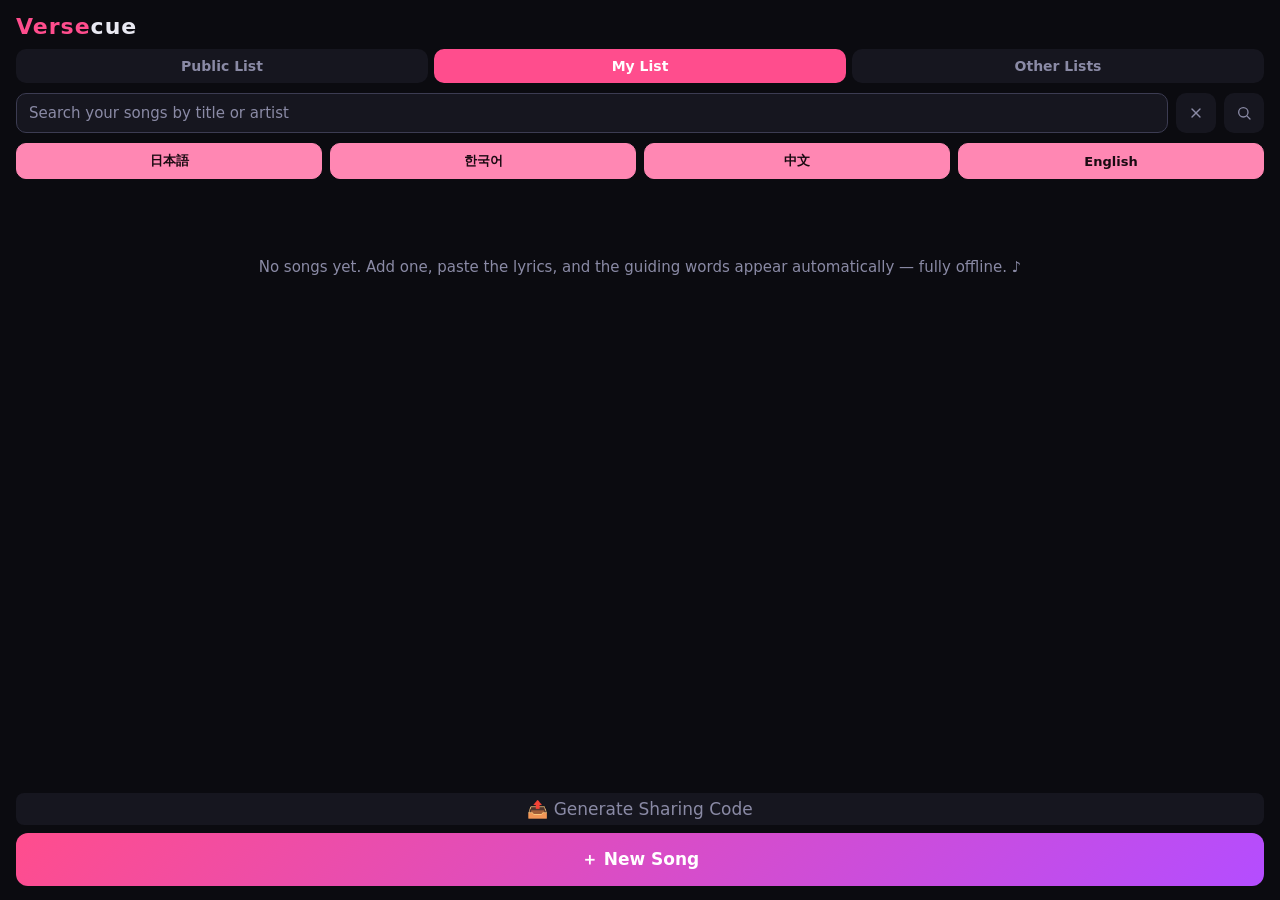
==== index.html @ 70a6bcf5 "Versecue v1 — offline multi-language karaoke reading-aid PWA Prints the reading (furigana / romaji /" ====
<!DOCTYPE html>
<html lang="en" translate="no">
<head>
<meta charset="UTF-8">
<meta name="viewport" content="width=device-width, initial-scale=1, viewport-fit=cover, user-scalable=no">
<meta name="theme-color" content="#0b0b10">
<meta name="google" content="notranslate">
<title>Versecue</title>
<meta property="og:title" content="Versecue — Karaoke Reading Aid">
<meta property="og:description" content="Sing karaoke in any language — Versecue prints the reading (furigana, romaji, Hangul, pinyin) above every lyric so you can sing along, even offline.">
<meta property="og:url" content="https://godwincjh.github.io/versecue/">
<meta property="og:image" content="https://godwincjh.github.io/versecue/icons/og-image.png">
<meta property="og:type" content="website">
<meta name="twitter:card" content="summary_large_image">
<meta name="twitter:title" content="Versecue — Karaoke Reading Aid">
<meta name="twitter:description" content="Sing karaoke in any language — Versecue prints the reading (furigana, romaji, Hangul, pinyin) above every lyric so you can sing along, even offline.">
<meta name="twitter:image" content="https://godwincjh.github.io/versecue/icons/og-image.png">
<link rel="manifest" href="manifest.webmanifest">
<link rel="icon" href="icons/favicon.ico" sizes="any">
<link rel="icon" type="image/png" sizes="32x32" href="icons/favicon-32.png">
<link rel="apple-touch-icon" href="icons/apple-touch-icon.png">
<link rel="stylesheet" href="style.css">
<!-- Cloudflare Web Analytics --><script type='module' src='https://static.cloudflareinsights.com/beacon.min.js' data-cf-beacon='{"token": "084eed25c64946ffbb1b7b14e3983b28"}'></script><!-- End Cloudflare Web Analytics -->
</head>
<body>

<!-- ============ LIBRARY VIEW (My List) ============ -->
<section id="view-library" class="view">
  <header class="app-header">
    <h1><span class="logo-accent">Verse</span>cue</h1>
    <button class="btn-ghost app-share-btn hidden" id="btn-app-share" title="Share Versecue">
      <svg viewBox="0 0 24 24" width="15" height="15" fill="none" stroke="currentColor" stroke-width="1.8" stroke-linecap="round" stroke-linejoin="round"><path d="M12 3v12"/><path d="M8 7l4-4 4 4"/><path d="M5 12v7a1 1 0 0 0 1 1h12a1 1 0 0 0 1-1v-7"/></svg>
      Share
    </button>
  </header>
  <div class="tabbar">
    <button class="tab" data-tab="public">Public List</button>
    <button class="tab active" data-tab="library">My List</button>
    <button class="tab" data-tab="other">Other Lists</button>
  </div>
  <div class="search-bar">
    <input id="library-search-input" type="text" class="search-input" placeholder="Search your songs by title or artist" autocomplete="off">
    <button id="library-search-clear" class="search-btn" title="Clear search"><svg viewBox="0 0 24 24" width="16" height="16" fill="none" stroke="currentColor" stroke-width="2" stroke-linecap="round" stroke-linejoin="round"><path d="M18 6 6 18"/><path d="M6 6l12 12"/></svg></button>
    <button id="library-search-btn" class="search-btn" title="Search"><svg viewBox="0 0 24 24" width="16" height="16" fill="none" stroke="currentColor" stroke-width="2" stroke-linecap="round" stroke-linejoin="round"><circle cx="11" cy="11" r="7"/><path d="m21 21-4.3-4.3"/></svg></button>
    <div id="library-search-suggestions" class="search-suggestions hidden"></div>
  </div>
  <div class="lang-filter" id="lang-filter-library">
    <button type="button" class="lang-filter-btn active" data-lang="japanese">日本語</button>
    <button type="button" class="lang-filter-btn active" data-lang="korean">한국어</button>
    <button type="button" class="lang-filter-btn active" data-lang="chinese">中文</button>
    <button type="button" class="lang-filter-btn active" data-lang="english">English</button>
  </div>
  <div id="song-list" class="song-list"></div>
  <div class="library-footer">
    <button id="btn-gen-code" class="btn-ghost btn-share">📤 Generate Sharing Code</button>
    <button id="btn-new-song" class="btn-primary btn-big">＋ New Song</button>
  </div>
</section>

<!-- ============ PUBLIC LISTS (songs anyone has published) ============ -->
<section id="view-public" class="view">
  <header class="app-header">
    <h1><span class="logo-accent">Verse</span>cue</h1>
    <button class="btn-ghost app-share-btn hidden" title="Share Versecue">
      <svg viewBox="0 0 24 24" width="15" height="15" fill="none" stroke="currentColor" stroke-width="1.8" stroke-linecap="round" stroke-linejoin="round"><path d="M12 3v12"/><path d="M8 7l4-4 4 4"/><path d="M5 12v7a1 1 0 0 0 1 1h12a1 1 0 0 0 1-1v-7"/></svg>
      Share
    </button>
  </header>
  <div class="tabbar">
    <button class="tab active" data-tab="public">Public List</button>
    <button class="tab" data-tab="library">My List</button>
    <button class="tab" data-tab="other">Other Lists</button>
  </div>
  <div class="search-bar">
    <input id="public-search-input" type="text" class="search-input" placeholder="Search by song title or artist" autocomplete="off">
    <button id="public-search-clear" class="search-btn" title="Clear search"><svg viewBox="0 0 24 24" width="16" height="16" fill="none" stroke="currentColor" stroke-width="2" stroke-linecap="round" stroke-linejoin="round"><path d="M18 6 6 18"/><path d="M6 6l12 12"/></svg></button>
    <button id="public-search-btn" class="search-btn" title="Search"><svg viewBox="0 0 24 24" width="16" height="16" fill="none" stroke="currentColor" stroke-width="2" stroke-linecap="round" stroke-linejoin="round"><circle cx="11" cy="11" r="7"/><path d="m21 21-4.3-4.3"/></svg></button>
    <div id="public-search-suggestions" class="search-suggestions hidden"></div>
  </div>
  <div class="sort-bar">
    <span class="sort-label">Sort by</span>
    <select id="public-sort-field">
      <option value="date">Date Added</option>
      <option value="views">Popularity</option>
    </select>
    <button id="public-sort-dir" class="sort-dir-btn" title="Toggle sort direction">↓</button>
    <button id="public-refresh-btn" class="sort-dir-btn" title="Refresh list">
      <svg viewBox="0 0 24 24" width="16" height="16" fill="none" stroke="currentColor" stroke-width="2" stroke-linecap="round" stroke-linejoin="round"><path d="M3 12a9 9 0 0 1 15.3-6.4L21 8"/><path d="M21 3v5h-5"/><path d="M21 12a9 9 0 0 1-15.3 6.4L3 16"/><path d="M3 21v-5h5"/></svg>
    </button>
  </div>
  <div class="lang-filter" id="lang-filter-public">
    <button type="button" class="lang-filter-btn active" data-lang="japanese">日本語</button>
    <button type="button" class="lang-filter-btn active" data-lang="korean">한국어</button>
    <button type="button" class="lang-filter-btn active" data-lang="chinese">中文</button>
    <button type="button" class="lang-filter-btn active" data-lang="english">English</button>
  </div>
  <div id="public-results" class="song-list"></div>
</section>

<!-- ============ EDITOR VIEW ============ -->
<section id="view-editor" class="view">
  <header class="app-header">
    <button id="btn-editor-back" class="btn-ghost header-nav-btn">‹</button>
    <h2 id="editor-title">New Song</h2>
    <button class="btn-ghost header-nav-btn invisible" aria-hidden="true" tabindex="-1">‹</button>
  </header>
  <div class="editor-body">
    <input id="inp-title" type="text" placeholder="Song title (required)" autocomplete="off">
    <input id="inp-artist" type="text" placeholder="Artist (optional)" autocomplete="off">
    <input id="inp-youtube" type="text" placeholder="YouTube video link (optional)" autocomplete="off">
    <label class="modal-label">Language (required)</label>
    <div class="lang-select-row">
      <button type="button" id="lang-btn-japanese" class="lang-select-btn" data-lang="japanese">日本語 Japanese</button>
      <button type="button" id="lang-btn-korean" class="lang-select-btn" data-lang="korean">한국어 Korean</button>
      <button type="button" id="lang-btn-chinese" class="lang-select-btn" data-lang="chinese">中文 Chinese</button>
      <button type="button" id="lang-btn-english" class="lang-select-btn" data-lang="english">English</button>
    </div>
    <textarea id="inp-lyrics" placeholder="Paste the full lyrics here…" spellcheck="false"></textarea>
    <div id="editor-status" class="editor-status hidden"></div>
    <button id="btn-save-song" class="btn-primary btn-big">Save</button>
  </div>
</section>

<!-- ============ PERFORM VIEW ============ -->
<section id="view-perform" class="view">
  <header class="perform-header">
    <button id="btn-perform-back" class="btn-ghost header-nav-btn">‹</button>
    <div class="perform-title">
      <span id="perform-song-title" lang="ja"></span>
    </div>
    <button id="btn-youtube-toggle" class="btn-ghost header-nav-btn" title="YouTube">
      <svg viewBox="0 0 24 24" width="19" height="19" fill="none" stroke="currentColor" stroke-width="1.8" stroke-linecap="round" stroke-linejoin="round"><rect x="2.5" y="5.5" width="19" height="13" rx="3"/><path d="m10.5 9.5 5 2.5-5 2.5z" fill="currentColor" stroke="none"/></svg>
    </button>
    <button id="btn-perform-home" class="btn-ghost header-nav-btn invisible" title="My List"><svg viewBox="0 0 24 24" width="19" height="19" fill="none" stroke="currentColor" stroke-width="1.8" stroke-linecap="round" stroke-linejoin="round"><path d="M3.5 11.5 12 4l8.5 7.5"/><path d="M5.5 10v9a1 1 0 0 0 1 1h11a1 1 0 0 0 1-1v-9"/><path d="M9.5 20v-6h5v6"/></svg></button>
  </header>
  <div id="reading-mode-row" class="reading-mode-row hidden">
    <button type="button" id="mode-btn-furigana" class="reading-mode-btn active" data-mode="furigana" title="Furigana">あ</button>
    <button type="button" id="mode-btn-romaji" class="reading-mode-btn" data-mode="romaji" title="Romaji">A</button>
    <button type="button" id="mode-btn-hangul" class="reading-mode-btn" data-mode="hangul" title="Hangul">한</button>
    <button type="button" id="mode-btn-katakana" class="reading-mode-btn" data-mode="katakana" title="Katakana">ア</button>
  </div>
  <div id="perform-edit-hint" class="edit-hint">Tap a word (or drag across a few) to fix its furigana</div>
  <div id="lyrics-scroll" class="lyrics-scroll">
    <div id="youtube-panel" class="youtube-panel hidden">
      <div class="youtube-search-bar">
        <input id="youtube-search-input" type="text" class="search-input" placeholder="Paste a YouTube video link" autocomplete="off">
        <button id="youtube-load-btn" class="search-btn" title="Load link" disabled><svg viewBox="0 0 24 24" width="16" height="16" fill="none" stroke="currentColor" stroke-width="2" stroke-linecap="round" stroke-linejoin="round"><path d="M5 13l4 4L19 7"/></svg></button>
        <button id="youtube-pin-btn" class="search-btn" title="Pin"></button>
      </div>
      <div class="youtube-controls-row">
        <button id="youtube-revert-btn" class="youtube-revert-btn" disabled>Revert to original video</button>
      </div>
      <p id="youtube-error" class="youtube-error hidden">Please enter a valid YouTube video link.</p>
      <iframe id="youtube-frame" class="youtube-frame" src="" title="YouTube video" allow="autoplay; encrypted-media" allowfullscreen loading="lazy"></iframe>
    </div>
    <div id="lyrics-container" class="lyrics-container" lang="ja"></div>
  </div>
  <div id="selection-bar" class="selection-bar hidden">
    <span id="selection-count"></span>
    <div class="selection-bar-buttons">
      <button id="btn-sel-cancel" class="btn-ghost">Cancel</button>
      <button id="btn-sel-edit" class="btn-primary">Edit furigana</button>
    </div>
  </div>
  <footer class="perform-controls">
    <button id="btn-perform-back-2" class="ctl ctl-icon" title="Back">
      <svg viewBox="0 0 24 24" width="18" height="18" fill="none" stroke="currentColor" stroke-width="2" stroke-linecap="round" stroke-linejoin="round"><path d="M15 18l-6-6 6-6"/></svg>
    </button>
    <button id="btn-perform-add" class="ctl ctl-icon hidden" title="Add to List">
      <svg viewBox="0 0 24 24" width="18" height="18" fill="none" stroke="currentColor" stroke-width="2" stroke-linecap="round" stroke-linejoin="round"><path d="M12 5v14M5 12h14"/></svg>
    </button>
    <button id="btn-font-minus" class="ctl ctl-icon" title="Smaller text">
      <svg viewBox="0 0 24 24" width="18" height="18" fill="none" stroke="currentColor" stroke-width="2" stroke-linecap="round" stroke-linejoin="round"><circle cx="11" cy="11" r="7"/><path d="m21 21-4.3-4.3"/><path d="M8 11h6"/></svg>
    </button>
    <button id="btn-font-plus" class="ctl ctl-icon" title="Bigger text">
      <svg viewBox="0 0 24 24" width="18" height="18" fill="none" stroke="currentColor" stroke-width="2" stroke-linecap="round" stroke-linejoin="round"><circle cx="11" cy="11" r="7"/><path d="m21 21-4.3-4.3"/><path d="M8 11h6"/><path d="M11 8v6"/></svg>
    </button>
  </footer>
</section>

<!-- ============ OTHER LISTS (My List's peer tab) ============ -->
<section id="view-other-view" class="view">
  <header class="app-header">
    <h1><span class="logo-accent">Verse</span>cue</h1>
    <button class="btn-ghost app-share-btn hidden" title="Share Versecue">
      <svg viewBox="0 0 24 24" width="15" height="15" fill="none" stroke="currentColor" stroke-width="1.8" stroke-linecap="round" stroke-linejoin="round"><path d="M12 3v12"/><path d="M8 7l4-4 4 4"/><path d="M5 12v7a1 1 0 0 0 1 1h12a1 1 0 0 0 1-1v-7"/></svg>
      Share
    </button>
  </header>
  <div class="tabbar">
    <button class="tab" data-tab="public">Public List</button>
    <button class="tab" data-tab="library">My List</button>
    <button class="tab active" data-tab="other">Other Lists</button>
  </div>
  <div class="search-bar">
    <input id="other-search-input" type="text" class="search-input" placeholder="Search a list name or a song in your lists" autocomplete="off">
    <button id="other-search-clear" class="search-btn" title="Clear search"><svg viewBox="0 0 24 24" width="16" height="16" fill="none" stroke="currentColor" stroke-width="2" stroke-linecap="round" stroke-linejoin="round"><path d="M18 6 6 18"/><path d="M6 6l12 12"/></svg></button>
    <button id="other-search-btn" class="search-btn" title="Search"><svg viewBox="0 0 24 24" width="16" height="16" fill="none" stroke="currentColor" stroke-width="2" stroke-linecap="round" stroke-linejoin="round"><circle cx="11" cy="11" r="7"/><path d="m21 21-4.3-4.3"/></svg></button>
    <div id="other-search-suggestions" class="search-suggestions hidden"></div>
  </div>
  <div id="other-list-items" class="song-list"></div>
  <div class="library-footer">
    <button id="btn-add-list" class="btn-primary btn-big">➕ Add List</button>
  </div>
</section>

<!-- ============ OTHER LISTS: ADD BY CODE ============ -->
<section id="view-other-add" class="view">
  <header class="perform-header">
    <button id="btn-other-add-back" class="btn-ghost header-nav-btn">‹</button>
    <div class="perform-title"><span>Add List</span></div>
    <button id="btn-other-add-home" class="btn-ghost header-nav-btn" title="My List"><svg viewBox="0 0 24 24" width="19" height="19" fill="none" stroke="currentColor" stroke-width="1.8" stroke-linecap="round" stroke-linejoin="round"><path d="M3.5 11.5 12 4l8.5 7.5"/><path d="M5.5 10v9a1 1 0 0 0 1 1h11a1 1 0 0 0 1-1v-9"/><path d="M9.5 20v-6h5v6"/></svg></button>
  </header>
  <div class="editor-body">
    <label class="modal-label">Enter the code your friend shared</label>
    <input id="add-code-input" type="text" autocomplete="off" placeholder="e.g. K7XQ2R" class="code-input">
    <div id="add-code-status" class="editor-status hidden"></div>
    <button id="btn-add-code-submit" class="btn-primary btn-big">Add List</button>
  </div>
</section>

<!-- ============ SHARED LIBRARY (read-only view of someone else's songs) ============ -->
<section id="view-shared-library" class="view">
  <header class="perform-header">
    <button id="btn-shared-lib-back" class="btn-ghost header-nav-btn">‹</button>
    <div class="perform-title">
      <span id="shared-lib-title"></span>
      <span id="shared-lib-sub" class="perform-progress"></span>
    </div>
    <button id="btn-shared-lib-home" class="btn-ghost header-nav-btn" title="My List"><svg viewBox="0 0 24 24" width="19" height="19" fill="none" stroke="currentColor" stroke-width="1.8" stroke-linecap="round" stroke-linejoin="round"><path d="M3.5 11.5 12 4l8.5 7.5"/><path d="M5.5 10v9a1 1 0 0 0 1 1h11a1 1 0 0 0 1-1v-9"/><path d="M9.5 20v-6h5v6"/></svg></button>
  </header>
  <div class="lang-filter" id="lang-filter-shared">
    <button type="button" class="lang-filter-btn active" data-lang="japanese">日本語</button>
    <button type="button" class="lang-filter-btn active" data-lang="korean">한국어</button>
    <button type="button" class="lang-filter-btn active" data-lang="chinese">中文</button>
    <button type="button" class="lang-filter-btn active" data-lang="english">English</button>
  </div>
  <div id="shared-song-list" class="song-list"></div>
</section>

<!-- ============ READING FIX MODAL ============ -->
<div id="modal-backdrop" class="modal-backdrop hidden">
  <div class="modal">
    <div class="modal-word" id="modal-word"></div>
    <label class="modal-label" id="modal-reading-label">Reading (hiragana)</label>
    <input id="modal-reading" type="text" autocomplete="off" placeholder="ひらがな">
    <div id="modal-reading-chips" class="reading-chips hidden"></div>
    <div class="modal-buttons">
      <button id="modal-cancel" class="btn-ghost">Cancel</button>
      <button id="modal-save" class="btn-primary">Save</button>
    </div>
  </div>
</div>

<!-- ============ GENERATE SHARING CODE MODAL ============ -->
<div id="gen-code-modal-backdrop" class="modal-backdrop hidden">
  <div class="modal">
    <div class="modal-word share-modal-title">Generate Sharing Code</div>
    <p class="modal-desc">Generate a code to share with your friends so they can add your list to theirs.</p>
    <div id="gen-code-setup">
      <label class="modal-label">List Name</label>
      <input id="gen-list-name" type="text" autocomplete="off" placeholder="e.g. My Karaoke Favorites">
      <label class="modal-label gen-code-label-2">Your Name</label>
      <input id="gen-user-name" type="text" autocomplete="off" placeholder="e.g. Tom">
      <div id="gen-code-status" class="editor-status hidden"></div>
      <div class="modal-buttons">
        <button id="gen-code-cancel" class="btn-ghost">Cancel</button>
        <button id="gen-code-submit" class="btn-primary">Generate</button>
      </div>
    </div>
    <div id="gen-code-result" class="hidden">
      <label class="modal-label">Your code</label>
      <div class="gen-code-row">
        <div id="gen-code-display" class="gen-code-display"></div>
        <button id="gen-code-copy-code" class="gen-code-copy-btn" title="Copy code">📋</button>
      </div>
      <label class="modal-label gen-code-label-2">Message to send</label>
      <div class="gen-code-row">
        <textarea id="gen-code-message" readonly class="gen-code-message"></textarea>
        <button id="gen-code-copy" class="gen-code-copy-btn" title="Copy message">📋</button>
      </div>
      <div class="modal-buttons">
        <button id="gen-code-close" class="btn-ghost">Close</button>
      </div>
    </div>
  </div>
</div>

<!-- ============ REMOVE OTHER LIST CONFIRM MODAL ============ -->
<div id="remove-other-backdrop" class="modal-backdrop hidden">
  <div class="modal">
    <div class="modal-word share-modal-title">Remove this list?</div>
    <p class="remove-other-note">(This list would only be removed for you)</p>
    <div class="modal-buttons">
      <button id="remove-other-cancel" class="btn-ghost">Cancel</button>
      <button id="remove-other-confirm" class="btn-primary">Remove</button>
    </div>
  </div>
</div>

<div id="publish-confirm-backdrop" class="modal-backdrop hidden">
  <div class="modal">
    <div class="modal-word share-modal-title">Publish to Public List?</div>
    <p class="modal-desc">Please confirm your lyrics are updated and accurate.</p>
    <div class="modal-buttons">
      <button id="publish-confirm-cancel" class="btn-ghost">Cancel</button>
      <button id="publish-confirm-confirm" class="btn-primary">Publish</button>
    </div>
  </div>
</div>

<!-- ============ REMOVE SONG (MY LIST) CONFIRM MODAL ============ -->
<div id="remove-song-backdrop" class="modal-backdrop hidden">
  <div class="modal">
    <div class="modal-word share-modal-title">Remove this song from your list?</div>
    <div class="modal-buttons">
      <button id="remove-song-cancel" class="btn-ghost">Cancel</button>
      <button id="remove-song-confirm" class="btn-primary">Remove</button>
    </div>
  </div>
</div>

<!-- ============ ADD TO LIST CONFIRM MODAL ============ -->
<div id="add-confirm-backdrop" class="modal-backdrop hidden">
  <div class="modal">
    <div class="modal-word share-modal-title">Add this song to My List?</div>
    <div class="modal-buttons">
      <button id="add-confirm-cancel" class="btn-ghost">Cancel</button>
      <button id="add-confirm-confirm" class="btn-primary">Add</button>
    </div>
  </div>
</div>

<div id="toast" class="toast hidden"></div>

<script src="lib/kuromoji.js"></script>
<script src="lib/pinyin-pro.js"></script>
<!-- App modules, loaded in dependency order (foundation → domain → UI → features → bootstrap) -->
<script src="js/state.js"></script>
<script src="js/ui-core.js"></script>
<script src="js/translit.js"></script>
<script src="js/tokenize.js"></script>
<script src="js/library.js"></script>
<script src="js/editor.js"></script>
<script src="js/perform.js"></script>
<script src="js/perform-youtube.js"></script>
<script src="js/sharing.js"></script>
<script src="js/main.js"></script>
</body>
</html>
---- style.css ----
:root {
  --bg: #0b0b10;
  --panel: #16161f;
  --panel-2: #1e1e2a;
  --text: #e9e9f2;
  --dim: #8a8aa5;
  --faint: #3c3c52;
  --accent: #ff4d8d;
  --accent-soft: #ff87b3;
  --ruby: #9fd8ff;
  --gold: #b9976a;
  --safe-bottom: env(safe-area-inset-bottom, 0px);
}

* { margin: 0; padding: 0; box-sizing: border-box; -webkit-tap-highlight-color: transparent; }

html, body {
  height: 100%;
  background: var(--bg);
  color: var(--text);
  font-family: "Yu Gothic UI", "Hiragino Sans", "Noto Sans JP", system-ui, sans-serif;
  overscroll-behavior: none;
}

/* Chinese shares Unicode codepoints with Japanese kanji but the two scripts
   have different standard glyph shapes (Han unification) — without this,
   Chinese text would render with the Japanese-first font stack above. */
:lang(zh) { font-family: "PingFang SC", "Microsoft YaHei", "Noto Sans SC", "Noto Sans CJK SC", system-ui, sans-serif; }

.hidden { display: none !important; }
.invisible { visibility: hidden !important; pointer-events: none; }

.view {
  position: fixed;
  inset: 0;
  height: 100dvh;
  display: flex;
  flex-direction: column;
  opacity: 0;
  visibility: hidden;
  pointer-events: none;
  transition: opacity 0.2s ease, visibility 0s linear 0.2s;
}
.view.view-active {
  opacity: 1;
  visibility: visible;
  pointer-events: auto;
  transition: opacity 0.2s ease, visibility 0s linear 0s;
}

/* ---------- headers ---------- */
.app-header {
  display: flex;
  align-items: center;
  justify-content: space-between;
  padding: 14px 16px 10px;
}
.app-header h1 { font-size: 22px; font-weight: 800; letter-spacing: 1px; flex-shrink: 0; }
.app-header h2 { font-size: 17px; font-weight: 700; }
.logo-accent { color: var(--accent); }
.logo-sub { font-size: 12px; color: var(--dim); font-weight: 400; margin-left: 6px; }

.app-share-btn {
  background: var(--panel);
  color: var(--dim);
  border-radius: 8px;
  display: inline-flex;
  align-items: center;
  gap: 5px;
  padding: 6px 12px;
  font-size: 13px;
  font-weight: 600;
  flex-shrink: 0;
}
.app-share-btn:active { color: var(--text); background: var(--panel-2); }

/* ---------- buttons ---------- */
button { font-family: inherit; border: none; cursor: pointer; }
.icon-btn { display: inline-flex; align-items: center; justify-content: center; }
.header-nav-btn {
  width: 34px;
  height: 34px;
  padding: 0;
  font-size: 20px;
  display: inline-flex;
  align-items: center;
  justify-content: center;
  flex-shrink: 0;
}
.btn-primary {
  background: linear-gradient(135deg, #ff4d8d, #b44dff);
  color: #fff;
  border-radius: 12px;
  padding: 10px 18px;
  font-size: 15px;
  font-weight: 700;
}
.btn-primary:active { filter: brightness(1.15); }
.btn-primary:disabled { opacity: 0.5; }
.btn-big { width: 100%; padding: 15px; font-size: 17px; }
.btn-ghost {
  background: none;
  color: var(--dim);
  font-size: 17px;
  padding: 6px 10px;
  border-radius: 8px;
}
.btn-ghost:active { color: var(--text); }

/* ---------- library ---------- */
.song-list { flex: 1; overflow-y: auto; padding: 4px 16px; }
.song-card {
  background: var(--panel);
  border-radius: 14px;
  padding: 14px 16px;
  margin-bottom: 10px;
  display: flex;
  align-items: center;
  gap: 10px;
}
.song-card-main { flex: 1; min-width: 0; }
.song-card-title { font-size: 17px; font-weight: 700; white-space: nowrap; overflow: hidden; text-overflow: ellipsis; }
.song-card-sub { font-size: 13px; color: var(--dim); margin-top: 3px; }
.song-card-tags { display: flex; align-items: center; gap: 6px; margin-top: 6px; }
.song-card-lang-tag {
  background: var(--accent-soft);
  color: #1a0a12;
  font-size: 10px;
  font-weight: 700;
  padding: 2px 7px;
  border-radius: 6px;
  flex-shrink: 0;
}
.song-card-video-icon { color: var(--dim); display: inline-flex; flex-shrink: 0; }
.song-card-btn {
  background: var(--panel-2);
  color: var(--dim);
  border-radius: 10px;
  padding: 9px 12px;
  font-size: 14px;
  flex-shrink: 0;
}
.song-card-btn:active { color: var(--text); }
.song-card-btn.published { color: var(--accent-soft); }
.song-card-btn:disabled { opacity: 0.35; }
.song-card-btn:disabled:active { color: var(--dim); }
.empty-library {
  text-align: center;
  color: var(--dim);
  padding: 60px 30px;
  font-size: 15px;
  line-height: 1.9;
}

/* ---------- search bar ---------- */
.search-bar {
  position: relative;
  display: flex;
  gap: 8px;
  padding: 0 16px 10px;
  flex-shrink: 0;
}
.search-input {
  flex: 1;
  min-width: 0;
  background: var(--panel);
  border: 1px solid var(--faint);
  border-radius: 10px;
  color: var(--text);
  font-family: inherit;
  font-size: 15px;
  padding: 10px 12px;
  outline: none;
}
.search-input::placeholder { color: var(--dim); font-weight: 400; opacity: 1; }
.search-input:focus { border-color: var(--accent); }
.search-btn {
  background: var(--panel);
  color: var(--dim);
  border-radius: 10px;
  width: 40px;
  flex-shrink: 0;
  display: inline-flex;
  align-items: center;
  justify-content: center;
}
.search-btn:active { color: var(--text); background: var(--panel-2); }
.search-btn:disabled { opacity: 0.35; }
.search-btn:disabled:active { color: var(--dim); background: var(--panel); }

.sort-bar {
  display: flex;
  align-items: center;
  gap: 8px;
  padding: 0 16px 10px;
}
.sort-label { font-size: 13px; color: var(--dim); flex-shrink: 0; }
.sort-bar select {
  flex: 1;
  min-width: 0;
  background: var(--panel);
  border: 1px solid var(--faint);
  border-radius: 10px;
  color: var(--text);
  font-family: inherit;
  font-size: 14px;
  padding: 8px 10px;
}
.sort-dir-btn {
  background: var(--panel);
  color: var(--dim);
  border-radius: 10px;
  width: 38px;
  height: 36px;
  flex-shrink: 0;
  font-size: 16px;
  display: inline-flex;
  align-items: center;
  justify-content: center;
}
.sort-dir-btn:active { color: var(--text); background: var(--panel-2); }
.sort-dir-btn.spinning svg { animation: spin 0.6s linear infinite; }
@keyframes spin { to { transform: rotate(360deg); } }

.search-suggestions {
  position: absolute;
  left: 16px;
  right: 56px;
  top: calc(100% - 4px);
  background: var(--panel-2);
  border: 1px solid var(--faint);
  border-radius: 12px;
  overflow: hidden;
  z-index: 20;
  box-shadow: 0 10px 30px rgba(0, 0, 0, 0.4);
  transform-origin: top center;
  transform: scaleY(0.85) translateY(-6px);
  opacity: 0;
  transition: opacity 0.15s ease, transform 0.15s ease;
}
.search-suggestions.open {
  transform: scaleY(1) translateY(0);
  opacity: 1;
}
.suggestion-item {
  display: flex;
  align-items: center;
  gap: 10px;
  padding: 10px 12px;
  border-bottom: 1px solid var(--faint);
}
.suggestion-item:last-child { border-bottom: none; }
.suggestion-item:active { background: var(--panel); }
.suggestion-icon { flex-shrink: 0; color: var(--dim); display: flex; }
.suggestion-text { min-width: 0; flex: 1; }
.suggestion-title { font-size: 14px; font-weight: 700; white-space: nowrap; overflow: hidden; text-overflow: ellipsis; }
.suggestion-sub { font-size: 12px; color: var(--dim); white-space: nowrap; overflow: hidden; text-overflow: ellipsis; }

/* ---------- toast ---------- */
.toast {
  position: fixed;
  top: 50%;
  left: 50%;
  transform: translate(-50%, -50%);
  background: var(--panel-2);
  color: var(--text);
  padding: 14px 22px;
  border-radius: 12px;
  font-size: 15px;
  font-weight: 600;
  z-index: 100;
  opacity: 0;
  transition: opacity 0.3s;
  box-shadow: 0 8px 24px rgba(0, 0, 0, 0.4);
  text-align: center;
  max-width: 80vw;
  pointer-events: none;
}
.toast.show { opacity: 1; }
.library-footer { padding: 12px 16px calc(14px + var(--safe-bottom)); }
.btn-share { width: 100%; text-align: center; margin-bottom: 8px; background: var(--panel); }

/* ---------- tab bar ---------- */
.tabbar { display: flex; gap: 6px; padding: 0 16px 10px; flex-shrink: 0; }
.tab { flex: 1; background: var(--panel); color: var(--dim); border-radius: 10px; padding: 9px 0; font-size: 14px; font-weight: 700; transition: background 0.15s ease, color 0.15s ease; }
.tab.active { background: var(--accent); color: #fff; }

.lang-select-row { display: grid; grid-template-columns: 1fr 1fr; gap: 8px; }
.lang-select-btn {
  background: var(--panel);
  color: var(--dim);
  border: 1px solid var(--faint);
  border-radius: 10px;
  padding: 11px 0;
  font-size: 14px;
  font-weight: 700;
  transition: background 0.15s ease, color 0.15s ease, border-color 0.15s ease;
}
.lang-select-btn.active { background: var(--accent); color: #fff; border-color: var(--accent); }

.lang-filter { display: flex; gap: 8px; padding: 0 16px 10px; flex-shrink: 0; }
.lang-filter-btn {
  flex: 1;
  background: var(--panel);
  color: var(--dim);
  border: 1px solid var(--faint);
  border-radius: 10px;
  padding: 8px 0;
  font-size: 13px;
  font-weight: 700;
  transition: background 0.15s ease, color 0.15s ease, border-color 0.15s ease, opacity 0.15s ease;
}
.lang-filter-btn.active { background: var(--accent-soft); color: #1a0a12; border-color: var(--accent-soft); }
.lang-filter-btn:not(.active) { opacity: 0.5; }

.code-input { text-transform: uppercase; text-align: center; font-size: 22px; letter-spacing: 4px; }

.remove-other-note { text-align: center; color: var(--dim); font-size: 13px; margin-top: 6px; }

/* ---------- editor ---------- */
.editor-body {
  flex: 1;
  display: flex;
  flex-direction: column;
  gap: 10px;
  padding: 6px 16px calc(14px + var(--safe-bottom));
  min-height: 0;
}
.editor-body input[type="text"], .editor-body textarea {
  background: var(--panel);
  border: 1px solid var(--faint);
  border-radius: 12px;
  color: var(--text);
  font-family: inherit;
  font-size: 16px;
  padding: 12px 14px;
  outline: none;
}
.editor-body input:focus, .editor-body textarea:focus { border-color: var(--accent); }
.editor-body input::placeholder, .editor-body textarea::placeholder { color: var(--dim); font-weight: 400; opacity: 1; }
.editor-body textarea { flex: 1; resize: none; line-height: 1.8; min-height: 120px; }
.editor-status {
  text-align: center;
  color: var(--accent-soft);
  font-size: 14px;
  padding: 4px;
}

/* ---------- perform ---------- */
.perform-header {
  display: flex;
  align-items: center;
  gap: 8px;
  padding: 8px 10px 4px;
  flex-shrink: 0;
}
.perform-title {
  flex: 1;
  min-width: 0;
  overflow: hidden;
  text-align: center;
}
#perform-song-title {
  font-size: 15px;
  font-weight: 700;
  white-space: nowrap;
  overflow: hidden;
  text-overflow: ellipsis;
}

.edit-hint {
  text-align: center;
  font-size: 12px;
  color: var(--dim);
  padding: 0 0 8px;
  flex-shrink: 0;
}

.youtube-panel {
  display: flex;
  flex-direction: column;
  gap: 6px;
  padding: 6px 10px 8px;
  background: var(--bg);
}
/* Pinning is pure CSS (no DOM move) so the iframe never gets detached and
   reloaded — position:sticky lets it scroll normally until it reaches the
   top of #lyrics-scroll, then hold there while lyrics scroll underneath. */
.youtube-panel.pinned { position: sticky; top: 0; z-index: 5; }
.youtube-search-bar { display: flex; gap: 8px; }
.youtube-frame {
  width: 100%;
  height: 180px;
  border: none;
  border-radius: 12px;
  background: var(--panel);
}
.youtube-controls-row { display: flex; }
.youtube-revert-btn {
  background: var(--panel);
  color: var(--text);
  border: 1px solid var(--faint);
  border-radius: 10px;
  padding: 8px 12px;
  font-size: 13px;
  font-weight: 600;
}
.youtube-revert-btn:disabled { color: var(--dim); opacity: 0.4; }
.youtube-revert-btn:not(:disabled):active { background: var(--panel-2); }
.youtube-error { font-size: 12px; color: var(--accent); line-height: 1.4; }

.lyrics-scroll {
  flex: 1;
  overflow-y: auto;
  min-height: 0;
}
.lyrics-container {
  padding: 6px 18px 30vh;
  font-size: 26px;
}

.line {
  padding: 0.42em 10px;
  line-height: 2.3;
  white-space: pre-wrap;
  word-break: break-word;
  color: var(--text);
}
.line.gap { height: 1.2em; padding: 0; }

ruby { ruby-align: center; }
rt {
  font-size: 0.55em;
  font-weight: 700;
  color: var(--ruby);
  letter-spacing: 0.05em;
}

.unit {
  border-radius: 6px;
  padding: 0 1px;
  transition: background 0.15s;
}
.unit.selected {
  background: rgba(255, 77, 141, 0.32);
  box-shadow: 0 0 0 1px rgba(255, 77, 141, 0.6);
}

/* ---------- selection bar ---------- */
.selection-bar {
  display: flex;
  align-items: center;
  justify-content: space-between;
  gap: 10px;
  padding: 10px 16px;
  background: var(--panel-2);
  border-top: 1px solid var(--faint);
  flex-shrink: 0;
}
#selection-count { font-size: 14px; color: var(--text); font-weight: 600; }
.selection-bar-buttons { display: flex; gap: 8px; }

/* ---------- perform controls ---------- */
.perform-controls {
  display: flex;
  gap: 8px;
  padding: 8px 10px calc(10px + var(--safe-bottom));
  flex-shrink: 0;
}
.ctl {
  background: var(--panel);
  color: var(--text);
  border-radius: 14px;
  font-size: 17px;
  font-weight: 700;
  padding: 14px 0;
  flex: 1;
}
.ctl:active { background: var(--panel-2); }
.ctl:disabled { opacity: 0.35; }
.ctl:disabled:active { background: var(--panel); }
.ctl-icon { display: flex; align-items: center; justify-content: center; color: var(--dim); }
.ctl-icon:active { color: var(--text); }

.reading-mode-row { display: flex; justify-content: center; gap: 6px; padding: 4px 16px 8px; flex-shrink: 0; }
.reading-mode-btn {
  background: var(--panel);
  color: var(--dim);
  border: 1px solid var(--faint);
  border-radius: 10px;
  width: 42px;
  height: 34px;
  font-size: 15px;
  font-weight: 700;
  transition: background 0.15s ease, color 0.15s ease, border-color 0.15s ease;
}
.reading-mode-btn.active { background: var(--accent); color: #fff; border-color: var(--accent); }

/* ---------- modal ---------- */
.modal-backdrop {
  position: fixed;
  inset: 0;
  background: rgba(0, 0, 0, 0.65);
  display: flex;
  align-items: center;
  justify-content: center;
  z-index: 50;
  padding: 20px;
  opacity: 0;
  transition: opacity 0.18s ease;
}
.modal-backdrop.open { opacity: 1; }
.modal {
  background: var(--panel-2);
  border-radius: 18px;
  padding: 22px;
  width: 100%;
  max-width: 360px;
  transform: scale(0.94) translateY(8px);
  transition: transform 0.18s ease;
}
.modal-backdrop.open .modal { transform: scale(1) translateY(0); }
.modal-word {
  font-size: 30px;
  font-weight: 700;
  text-align: center;
  margin-bottom: 14px;
}
.modal-label { display: block; font-size: 13px; color: var(--dim); margin-bottom: 6px; }
.modal input[type="text"] {
  width: 100%;
  background: var(--bg);
  border: 1px solid var(--faint);
  border-radius: 10px;
  color: var(--text);
  font-family: inherit;
  font-size: 20px;
  text-align: center;
  padding: 10px;
  outline: none;
}
.modal input[type="text"]:focus { border-color: var(--accent); }
.modal input[type="text"]::placeholder { color: var(--dim); font-weight: 400; opacity: 1; }
.modal-buttons { display: flex; gap: 8px; justify-content: flex-end; margin-top: 18px; }

.share-modal-title { font-size: 19px; }
.modal-desc { text-align: center; color: var(--dim); font-size: 13px; line-height: 1.5; margin: -6px 0 16px; }
.gen-code-label-2 { margin-top: 12px; }

.gen-code-row { display: flex; align-items: stretch; gap: 8px; }
.gen-code-display {
  flex: 1;
  text-align: center;
  font-size: 32px;
  font-weight: 800;
  letter-spacing: 6px;
  color: var(--accent-soft);
  background: var(--bg);
  border: 1px solid var(--faint);
  border-radius: 10px;
  padding: 14px;
}
.gen-code-message {
  flex: 1;
  width: 100%;
  background: var(--bg);
  border: 1px solid var(--faint);
  border-radius: 10px;
  color: var(--text);
  font-family: inherit;
  font-size: 13px;
  line-height: 1.6;
  padding: 10px;
  resize: none;
  height: 110px;
}
.gen-code-copy-btn {
  background: var(--panel);
  color: var(--dim);
  border-radius: 10px;
  padding: 0 14px;
  font-size: 18px;
  flex-shrink: 0;
}
.gen-code-copy-btn:active { color: var(--text); background: var(--faint); }

.reading-chips {
  display: flex;
  flex-wrap: wrap;
  gap: 6px;
  margin-top: 10px;
  justify-content: center;
  transform-origin: top center;
  transform: scaleY(0.85) translateY(-4px);
  opacity: 0;
  transition: opacity 0.15s ease, transform 0.15s ease;
}
.reading-chips.open {
  transform: scaleY(1) translateY(0);
  opacity: 1;
}
.reading-chip {
  background: var(--bg);
  color: var(--text);
  border: 1px solid var(--faint);
  border-radius: 20px;
  padding: 6px 14px;
  font-size: 15px;
}
.reading-chip.active { background: var(--accent); border-color: var(--accent); color: #fff; }
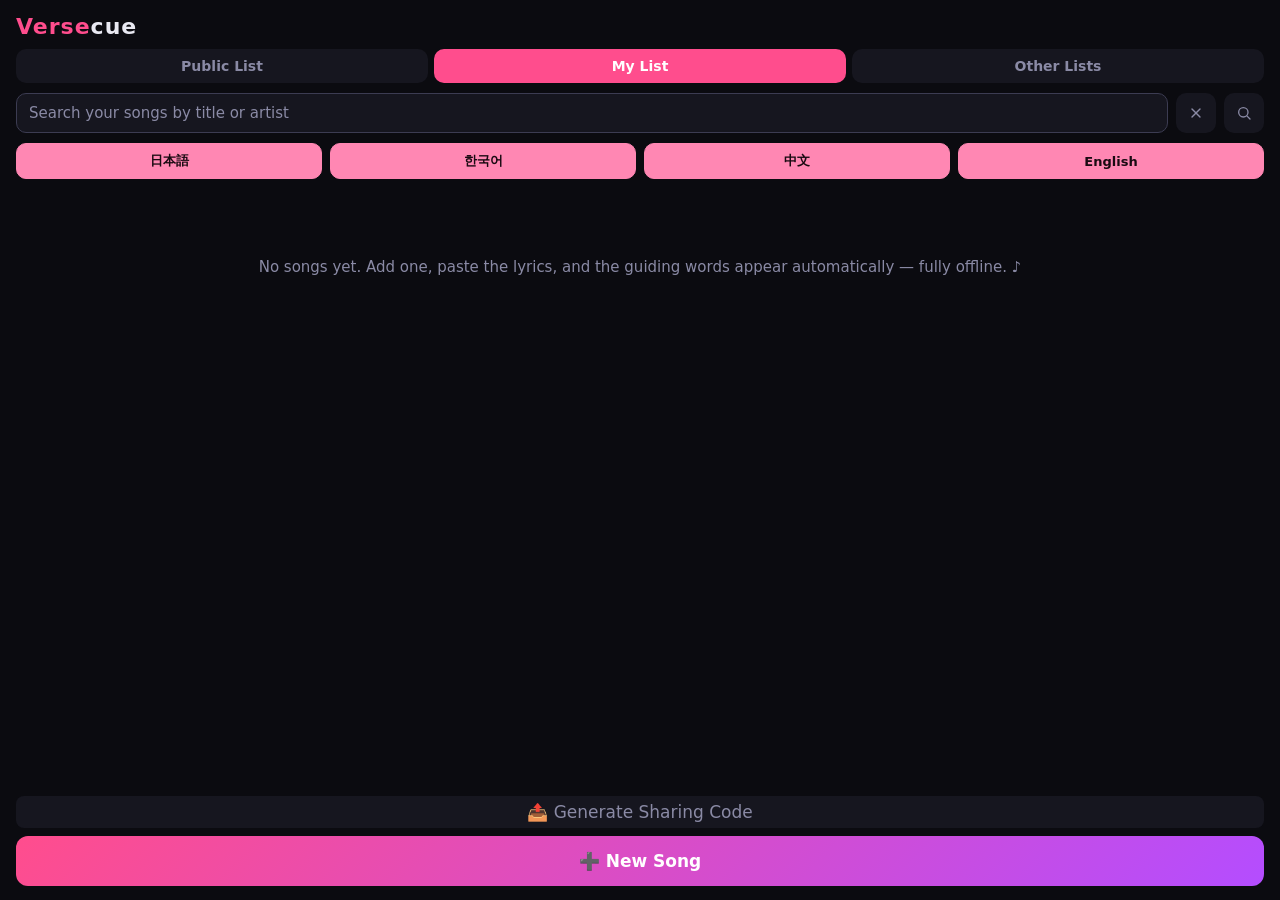
==== commit 01256af6: "Batch: edit-hint wording, pagination, artist autocomplete, KR rules, UI tweaks - Edit hint is catego" ====
--- a/index.html
+++ b/index.html
@@ -16,9 +16,9 @@
 <meta name="twitter:description" content="Sing karaoke in any language — Versecue prints the reading (furigana, romaji, Hangul, pinyin) above every lyric so you can sing along, even offline.">
 <meta name="twitter:image" content="https://godwincjh.github.io/versecue/icons/og-image.png">
 <link rel="manifest" href="manifest.webmanifest">
-<link rel="icon" href="icons/favicon.ico" sizes="any">
-<link rel="icon" type="image/png" sizes="32x32" href="icons/favicon-32.png">
-<link rel="apple-touch-icon" href="icons/apple-touch-icon.png">
+<link rel="icon" href="icons/favicon.ico?v=3" sizes="any">
+<link rel="icon" type="image/png" sizes="32x32" href="icons/favicon-32.png?v=3">
+<link rel="apple-touch-icon" href="icons/apple-touch-icon.png?v=3">
 <link rel="stylesheet" href="style.css">
 <!-- Cloudflare Web Analytics --><script type='module' src='https://static.cloudflareinsights.com/beacon.min.js' data-cf-beacon='{"token": "084eed25c64946ffbb1b7b14e3983b28"}'></script><!-- End Cloudflare Web Analytics -->
 </head>
@@ -53,7 +53,7 @@
   <div id="song-list" class="song-list"></div>
   <div class="library-footer">
     <button id="btn-gen-code" class="btn-ghost btn-share">📤 Generate Sharing Code</button>
-    <button id="btn-new-song" class="btn-primary btn-big">＋ New Song</button>
+    <button id="btn-new-song" class="btn-primary btn-big">➕ New Song</button>
   </div>
 </section>
 
@@ -106,7 +106,10 @@
   </header>
   <div class="editor-body">
     <input id="inp-title" type="text" placeholder="Song title (required)" autocomplete="off">
-    <input id="inp-artist" type="text" placeholder="Artist (optional)" autocomplete="off">
+    <div class="artist-field">
+      <input id="inp-artist" type="text" placeholder="Artist (optional)" autocomplete="off">
+      <div id="artist-suggestions" class="search-suggestions artist-suggestions hidden"></div>
+    </div>
     <input id="inp-youtube" type="text" placeholder="YouTube video link (optional)" autocomplete="off">
     <label class="modal-label">Language (required)</label>
     <div class="lang-select-row">
@@ -136,8 +139,7 @@
   <div id="reading-mode-row" class="reading-mode-row hidden">
     <button type="button" id="mode-btn-furigana" class="reading-mode-btn active" data-mode="furigana" title="Furigana">あ</button>
     <button type="button" id="mode-btn-romaji" class="reading-mode-btn" data-mode="romaji" title="Romaji">A</button>
-    <button type="button" id="mode-btn-hangul" class="reading-mode-btn" data-mode="hangul" title="Hangul">한</button>
-    <button type="button" id="mode-btn-katakana" class="reading-mode-btn" data-mode="katakana" title="Katakana">ア</button>
+    <button type="button" id="btn-sync-romaji" class="sync-romaji-btn hidden" title="Regenerate the romaji from the furigana readings you've set">↻ Update romaji</button>
   </div>
   <div id="perform-edit-hint" class="edit-hint">Tap a word (or drag across a few) to fix its furigana</div>
   <div id="lyrics-scroll" class="lyrics-scroll">
--- a/style.css
+++ b/style.css
@@ -256,6 +256,20 @@
 .suggestion-title { font-size: 14px; font-weight: 700; white-space: nowrap; overflow: hidden; text-overflow: ellipsis; }
 .suggestion-sub { font-size: 12px; color: var(--dim); white-space: nowrap; overflow: hidden; text-overflow: ellipsis; }
 
+/* ---------- pagination ---------- */
+.pagination { display: flex; align-items: center; justify-content: center; gap: 16px; padding: 8px 0 20px; }
+.page-btn {
+  background: var(--panel); color: var(--text);
+  border: 1px solid var(--faint); border-radius: 8px;
+  width: 40px; height: 34px; font-size: 18px; line-height: 1; cursor: pointer;
+}
+.page-btn:disabled { opacity: 0.35; cursor: default; }
+.page-label { color: var(--dim); font-size: 14px; font-variant-numeric: tabular-nums; }
+
+/* ---------- artist autocomplete (editor) ---------- */
+.artist-field { position: relative; }
+.artist-suggestions { left: 0; right: 0; z-index: 30; }
+
 /* ---------- toast ---------- */
 .toast {
   position: fixed;
@@ -495,6 +509,18 @@
   transition: background 0.15s ease, color 0.15s ease, border-color 0.15s ease;
 }
 .reading-mode-btn.active { background: var(--accent); color: #fff; border-color: var(--accent); }
+.sync-romaji-btn {
+  background: var(--panel);
+  color: var(--accent-soft);
+  border: 1px solid var(--accent);
+  border-radius: 10px;
+  height: 34px;
+  padding: 0 12px;
+  font-size: 12.5px;
+  font-weight: 600;
+  cursor: pointer;
+}
+.sync-romaji-btn:active { background: var(--accent); color: #fff; }
 
 /* ---------- modal ---------- */
 .modal-backdrop {
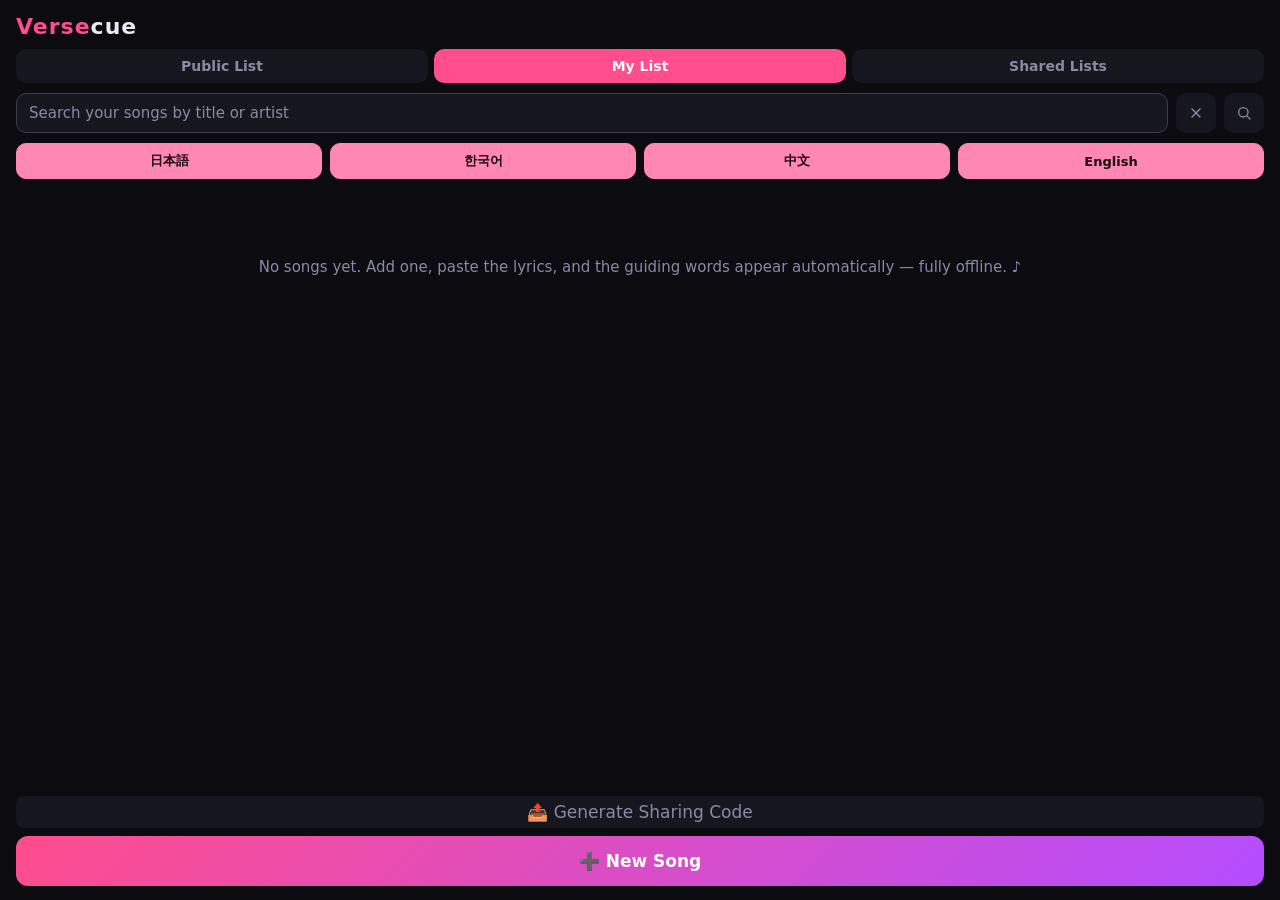
==== commit 6ad31786: "Point Cloudflare Web Analytics at the versecue.net site Swap the beacon token to the new versecue.ne" ====
--- a/index.html
+++ b/index.html
@@ -8,19 +8,19 @@
 <title>Versecue</title>
 <meta property="og:title" content="Versecue — Karaoke Reading Aid">
 <meta property="og:description" content="Sing karaoke in any language — Versecue prints the reading (furigana, romaji, Hangul, pinyin) above every lyric so you can sing along, even offline.">
-<meta property="og:url" content="https://godwincjh.github.io/versecue/">
-<meta property="og:image" content="https://godwincjh.github.io/versecue/icons/og-image.png">
+<meta property="og:url" content="https://versecue.net/">
+<meta property="og:image" content="https://versecue.net/icons/og-image.png?v=2">
 <meta property="og:type" content="website">
 <meta name="twitter:card" content="summary_large_image">
 <meta name="twitter:title" content="Versecue — Karaoke Reading Aid">
 <meta name="twitter:description" content="Sing karaoke in any language — Versecue prints the reading (furigana, romaji, Hangul, pinyin) above every lyric so you can sing along, even offline.">
-<meta name="twitter:image" content="https://godwincjh.github.io/versecue/icons/og-image.png">
+<meta name="twitter:image" content="https://versecue.net/icons/og-image.png?v=2">
 <link rel="manifest" href="manifest.webmanifest">
 <link rel="icon" href="icons/favicon.ico?v=3" sizes="any">
 <link rel="icon" type="image/png" sizes="32x32" href="icons/favicon-32.png?v=3">
 <link rel="apple-touch-icon" href="icons/apple-touch-icon.png?v=3">
 <link rel="stylesheet" href="style.css">
-<!-- Cloudflare Web Analytics --><script type='module' src='https://static.cloudflareinsights.com/beacon.min.js' data-cf-beacon='{"token": "084eed25c64946ffbb1b7b14e3983b28"}'></script><!-- End Cloudflare Web Analytics -->
+<!-- Cloudflare Web Analytics --><script type='module' src='https://static.cloudflareinsights.com/beacon.min.js' data-cf-beacon='{"token": "932f354a99304cb38d526875bd552178"}'></script><!-- End Cloudflare Web Analytics -->
 </head>
 <body>
 
@@ -36,7 +36,7 @@
   <div class="tabbar">
     <button class="tab" data-tab="public">Public List</button>
     <button class="tab active" data-tab="library">My List</button>
-    <button class="tab" data-tab="other">Other Lists</button>
+    <button class="tab" data-tab="other">Shared Lists</button>
   </div>
   <div class="search-bar">
     <input id="library-search-input" type="text" class="search-input" placeholder="Search your songs by title or artist" autocomplete="off">
@@ -69,7 +69,7 @@
   <div class="tabbar">
     <button class="tab active" data-tab="public">Public List</button>
     <button class="tab" data-tab="library">My List</button>
-    <button class="tab" data-tab="other">Other Lists</button>
+    <button class="tab" data-tab="other">Shared Lists</button>
   </div>
   <div class="search-bar">
     <input id="public-search-input" type="text" class="search-input" placeholder="Search by song title or artist" autocomplete="off">
@@ -192,7 +192,7 @@
   <div class="tabbar">
     <button class="tab" data-tab="public">Public List</button>
     <button class="tab" data-tab="library">My List</button>
-    <button class="tab active" data-tab="other">Other Lists</button>
+    <button class="tab active" data-tab="other">Shared Lists</button>
   </div>
   <div class="search-bar">
     <input id="other-search-input" type="text" class="search-input" placeholder="Search a list name or a song in your lists" autocomplete="off">
